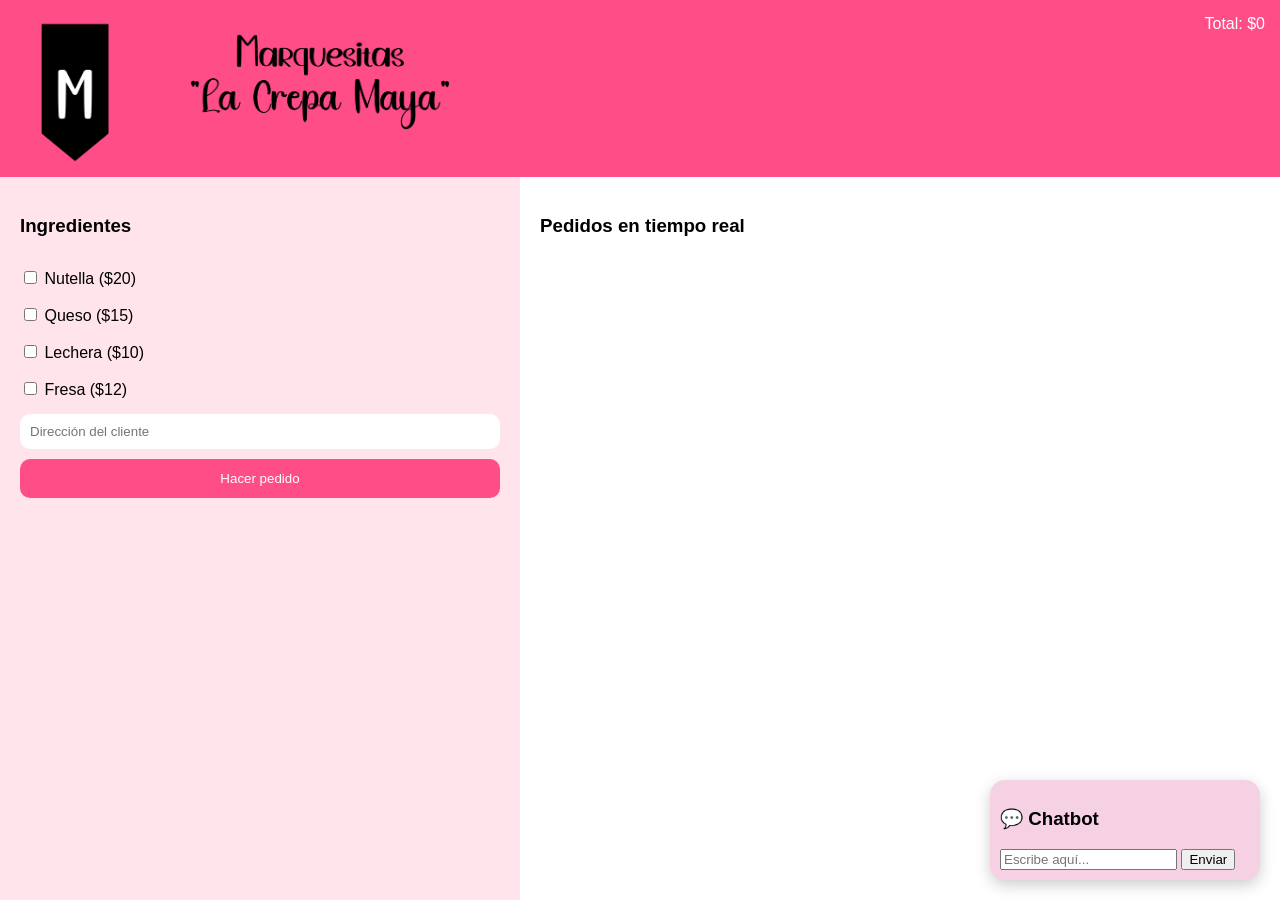
==== frontend/index.html @ f32800f8 "primer avance" ====
<!DOCTYPE html>
<html lang="es">
<head>
  <meta charset="UTF-8">
  <title>Marquesitas App</title>
  <link rel="stylesheet" href="styles.css">
</head>

<body>

<div class="app">

  <!-- NAVBAR -->
<div class="navbar">
  <div style="display:flex; align-items:center; gap:10px;">
           <img src="Imagen2.png" width="120">
    <img src="Imagen1.png" width="350">
  </div>

  <span>Total: $<span id="totalDia">0</span></span>
</div>

  <!-- CONTENIDO -->
  <div class="contenido">

    <!-- PANEL IZQUIERDO -->
    <div class="menu">
      <h3>Ingredientes</h3>

      <label><input type="checkbox" value="Nutella"> Nutella ($20)</label>
      <label><input type="checkbox" value="Queso"> Queso ($15)</label>
      <label><input type="checkbox" value="Lechera"> Lechera ($10)</label>
      <label><input type="checkbox" value="Fresa"> Fresa ($12)</label>

      <input id="direccion" placeholder="Dirección del cliente">

      <button onclick="confirmar()">Hacer pedido</button>
    </div>

    <!-- PANEL DERECHO -->
    <div class="pedidos">
      <h3>Pedidos en tiempo real</h3>
      <ul id="lista"></ul>
    </div>

    <div class="chatbot">
  <h3>💬 Chatbot</h3>
  <div id="chatbox"></div>
  <input id="mensaje" placeholder="Escribe aquí...">
  <button onclick="enviar()">Enviar</button>
</div>

  </div>

</div>

<script src="app.js"></script>

</body>
</html>
---- frontend/styles.css ----
body {
  margin: 0;
  font-family: 'Segoe UI', sans-serif;
  background: #fff5f8;
}

/* contenedor general */
.app {
  display: flex;
  flex-direction: column;
  height: 100vh;
}

/* barra superior */
.navbar {
  background: #ff4d88;
  color: white;
  padding: 15px;
  display: flex;
  justify-content: space-between;
}

/* contenido */
.contenido {
  display: flex;
  flex: 1;
}

/* menú izquierdo */
.menu {
  width: 40%;
  background: #ffe4ec;
  padding: 20px;
  display: flex;
  flex-direction: column;
}

.menu label {
  margin: 5px 0;
}

.menu input {
  margin-top: 10px;
  padding: 10px;
  border-radius: 10px;
  border: none;
}

.menu button {
  margin-top: 10px;
  padding: 12px;
  border: none;
  border-radius: 10px;
  background: #ff4d88;
  color: white;
  cursor: pointer;
}

/* panel derecho */
.pedidos {
  width: 60%;
  padding: 20px;
  background: white;
}

.pedidos ul {
  list-style: none;
  padding: 0;
}

.pedidos li {
  background: #fff0f5;
  padding: 10px;
  border-radius: 10px;
  margin-bottom: 10px;
}

.chatbot {
  position: fixed;
  bottom: 20px;
  right: 20px;
  width: 250px;
  background: rgb(246, 209, 227);
  padding: 10px;
  border-radius: 15px;
  box-shadow: 0px 5px 15px rgba(0,0,0,0.2);
}
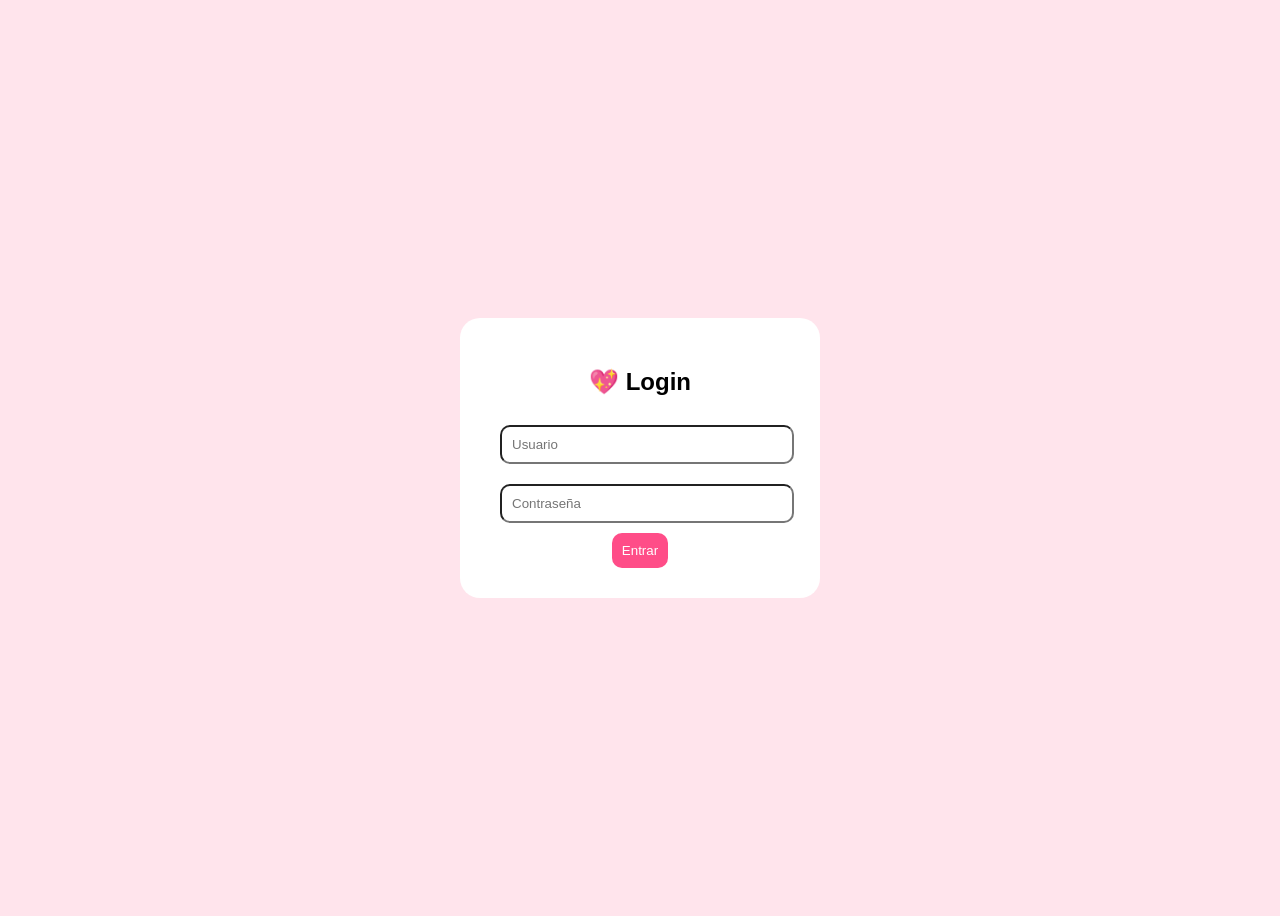
==== commit 7e8b1d2f: "Add logout functionality and protection script" ====
--- a/frontend/index.html
+++ b/frontend/index.html
@@ -4,6 +4,14 @@
   <meta charset="UTF-8">
   <title>Marquesitas App</title>
   <link rel="stylesheet" href="styles.css">
+
+  <!-- 🔒 PROTECCIÓN -->
+  <script>
+    if(localStorage.getItem("logueado") !== "true"){
+      window.location.href = "login.html";
+    }
+  </script>
+
 </head>
 
 <body>
@@ -13,11 +21,14 @@
   <!-- NAVBAR -->
 <div class="navbar">
   <div style="display:flex; align-items:center; gap:10px;">
-           <img src="Imagen2.png" width="120">
+    <img src="Imagen2.png" width="120">
     <img src="Imagen1.png" width="350">
   </div>
 
   <span>Total: $<span id="totalDia">0</span></span>
+
+  <!-- 🔓 BOTÓN LOGOUT -->
+  <button onclick="logout()" style="margin-left:20px;">Cerrar sesión</button>
 </div>
 
   <!-- CONTENIDO -->
@@ -44,17 +55,24 @@
     </div>
 
     <div class="chatbot">
-  <h3>💬 Chatbot</h3>
-  <div id="chatbox"></div>
-  <input id="mensaje" placeholder="Escribe aquí...">
-  <button onclick="enviar()">Enviar</button>
-</div>
+      <h3>💬 Chatbot</h3>
+      <div id="chatbox"></div>
+      <input id="mensaje" placeholder="Escribe aquí...">
+      <button onclick="enviar()">Enviar</button>
+    </div>
 
   </div>
 
 </div>
 
+<script>
+function logout(){
+  localStorage.removeItem("logueado");
+  window.location.href = "login.html";
+}
+</script>
+
 <script src="app.js"></script>
 
 </body>
-</html>+</html>
